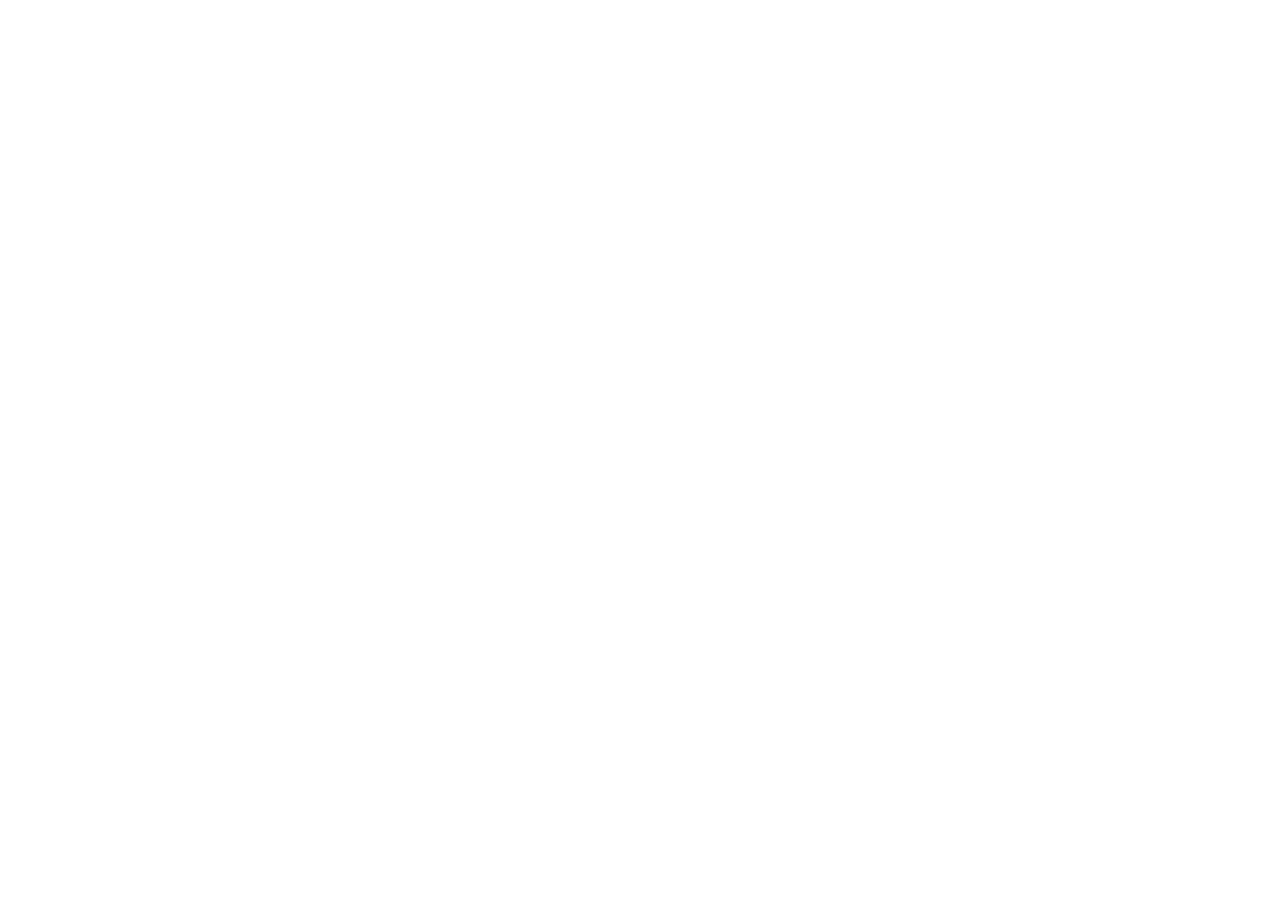
==== index.html @ 43ae87d1 "Criei a página principal" ====
<!DOCTYPE html>
<html lang="pt-br">
<head>
    <meta charset="UTF-8">
    <meta name="viewport" content="width=device-width, initial-scale=1.0">
    <link rel="shortcut icon" href="favicon.ico" type="image/x-icon">
    <title>Projeto redes sociais</title>
</head>
<body>
    
</body>
</html>
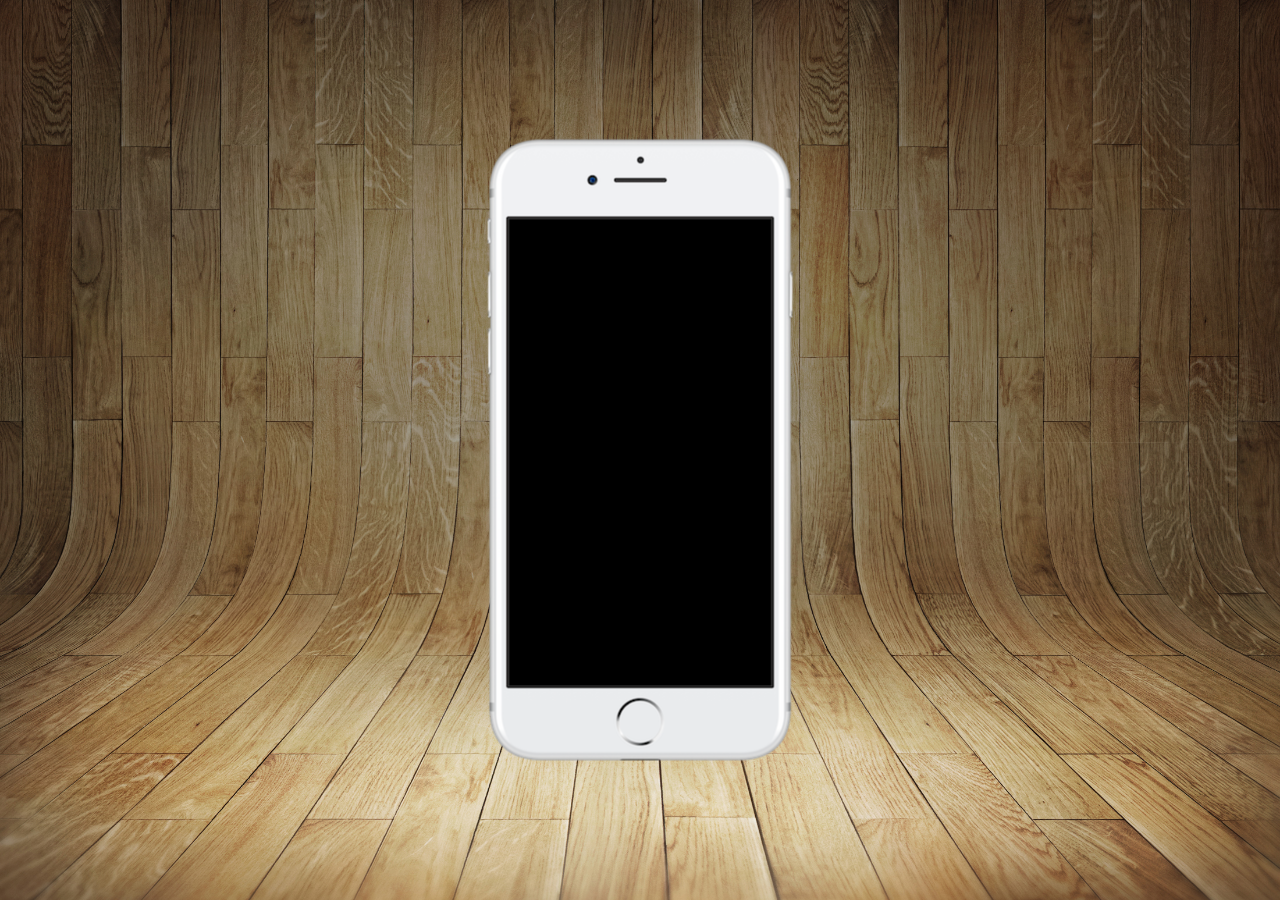
==== commit f1d105de: "Criei estilo para o site" ====
--- a/index.html
+++ b/index.html
@@ -4,9 +4,17 @@
     <meta charset="UTF-8">
     <meta name="viewport" content="width=device-width, initial-scale=1.0">
     <link rel="shortcut icon" href="favicon.ico" type="image/x-icon">
+    <link rel="stylesheet" href="estilos/style.css">
     <title>Projeto redes sociais</title>
 </head>
 <body>
-    
+    <main>
+        <section id="telefone">
+            
+        </section>
+        <section id="redes-sociais">
+
+        </section>
+    </main>
 </body>
 </html>--- a/estilos/style.css
+++ b/estilos/style.css
@@ -0,0 +1,35 @@
+@charset "UTF-8";
+
+* {
+    margin: 0px;
+    padding: 0px;
+    font-family: Arial, Helvetica, sans-serif;
+}
+
+html, body {
+    height: 100vh;
+    width: 100vw;
+    background-color: black;
+}
+
+body {
+    background: url(../imagens/fundo-madeira.jpg) no-repeat top center;
+    background-size: cover;
+    background-attachment: fixed;
+}
+
+main {
+    height: 100vh;
+    position: relative;
+}
+
+section#telefone {
+    position: absolute;
+    top: 50%;
+    left: 50%;
+    transform: translate(-50%, -50%);
+
+    height: 627px;
+    width: 311px;
+    background: url('../imagens/frame-iphone.png') no-repeat;
+}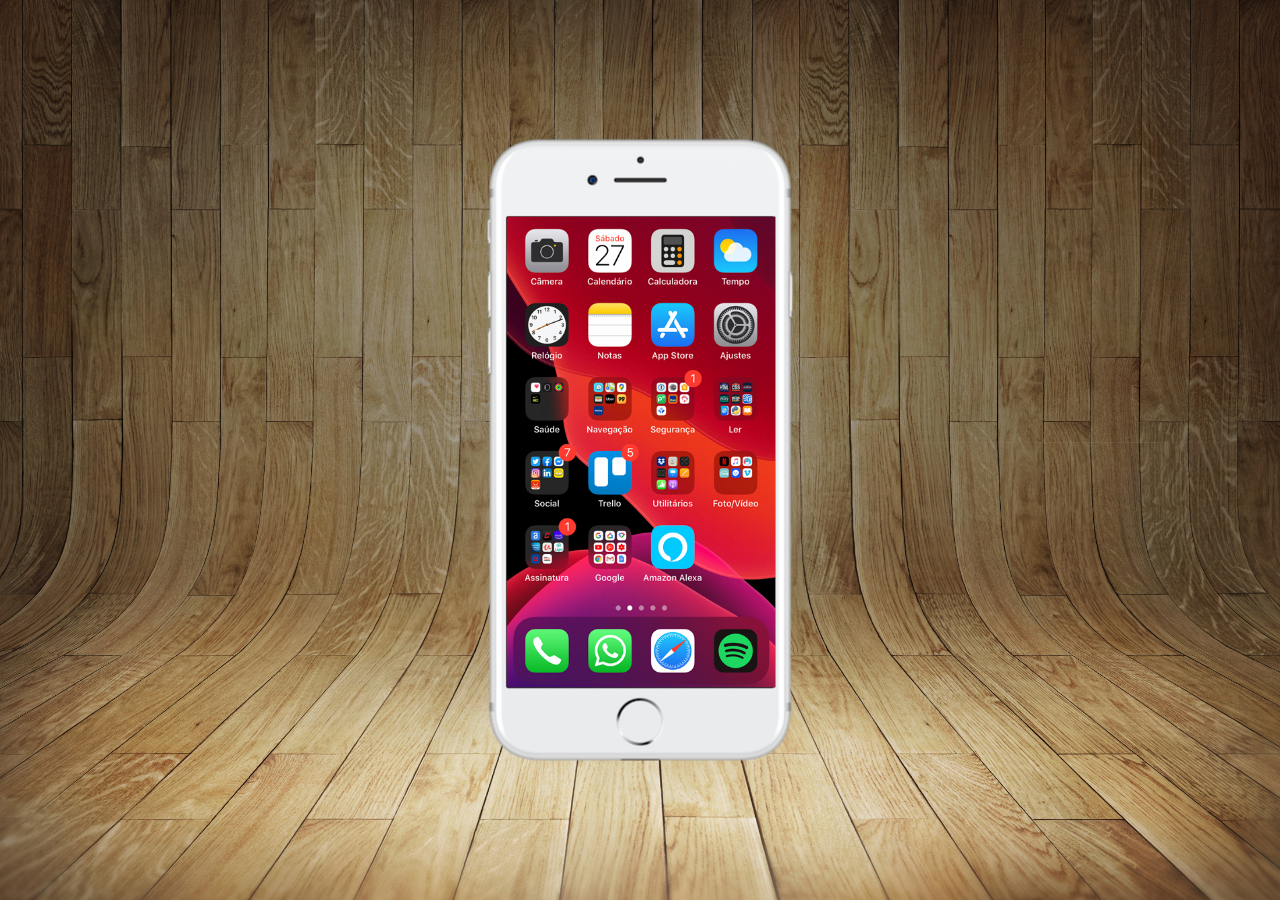
==== commit 9afc34e5: "Criei a tela home" ====
--- a/index.html
+++ b/index.html
@@ -10,7 +10,7 @@
 <body>
     <main>
         <section id="telefone">
-            
+            <iframe src="home.html" name="tela" id="tela" frameborder="0"></iframe>
         </section>
         <section id="redes-sociais">
 
--- a/estilos/style.css
+++ b/estilos/style.css
@@ -32,4 +32,12 @@
     height: 627px;
     width: 311px;
     background: url('../imagens/frame-iphone.png') no-repeat;
+}
+
+iframe#tela {
+    position: relative;
+    top: 80px;
+    left: 22px;
+    width: 269px;
+    height: 471px;
 }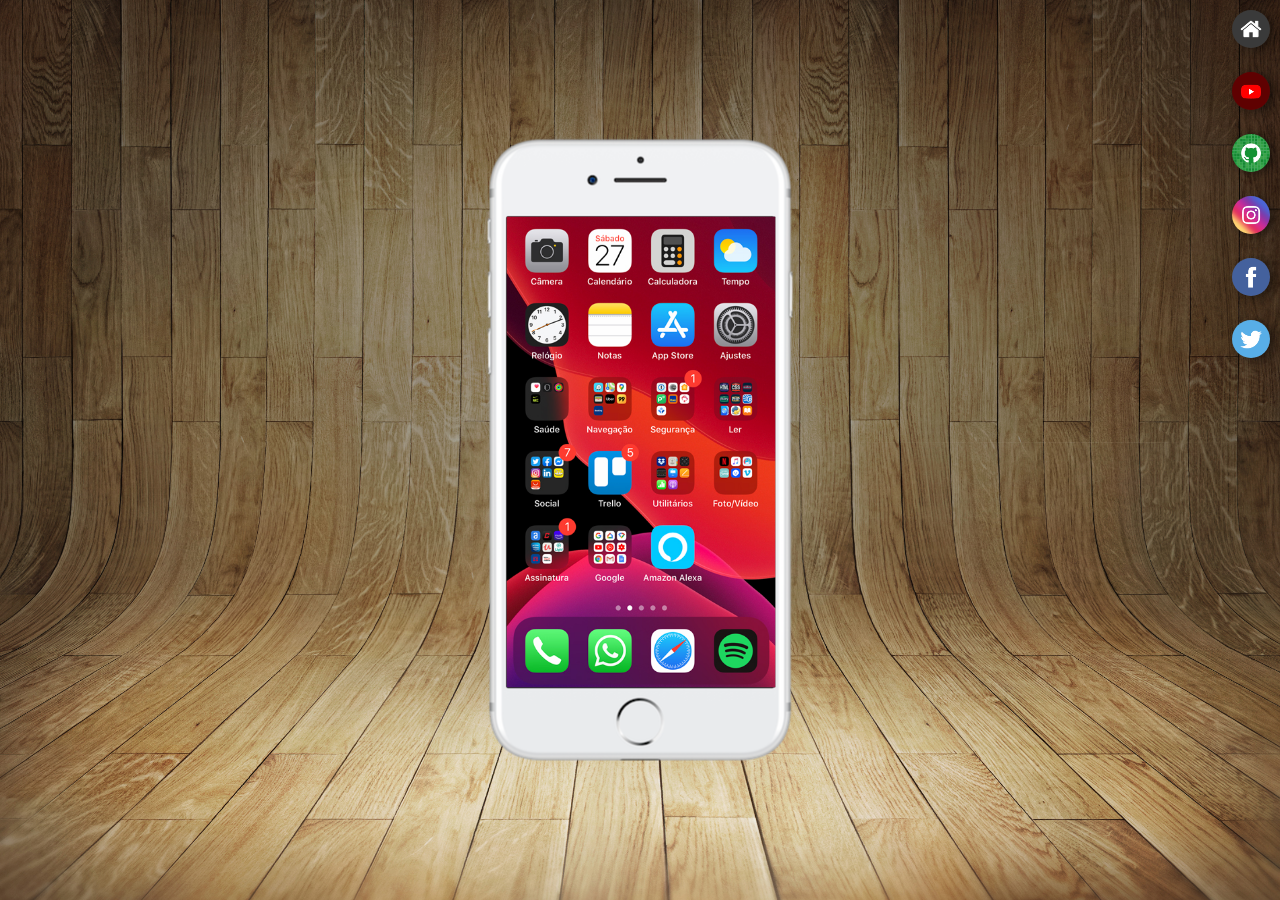
==== commit ab53ac11: "Criei botões na lateral" ====
--- a/index.html
+++ b/index.html
@@ -10,10 +10,17 @@
 <body>
     <main>
         <section id="telefone">
-            <iframe src="home.html" name="tela" id="tela" frameborder="0"></iframe>
+            <iframe src="home.html" name="tela" id="tela" frameborder="0">
+                Seu navegador não é compatível com isso.
+            </iframe>
         </section>
         <section id="redes-sociais">
-
+            <a href="#" target="tela"><img src="imagens/logo-home.jpg" alt="Home"></a> <br>
+            <a href="#" target="tela"><img src="imagens/logo-youtube.jpg" alt="Youtube"></a> <br>
+            <a href="#" target="tela"><img src="imagens/logo-github.jpg" alt="Git Hub"></a> <br>
+            <a href="#" target="tela"><img src="imagens/logo-instagram.jpg" alt="Instagram"></a> <br>
+            <a href="#" target="tela"><img src="imagens/logo-facebook.jpg" alt="Facebook"></a> <br>
+            <a href="#" target="tela"><img src="imagens/logo-twitter.jpg" alt="Twitter"></a>
         </section>
     </main>
 </body>
--- a/estilos/style.css
+++ b/estilos/style.css
@@ -40,4 +40,23 @@
     left: 22px;
     width: 269px;
     height: 471px;
+}
+
+section#redes-sociais {
+    text-align: right;
+}
+
+section#redes-sociais img {
+    width: 38px;
+    margin: 10px;
+    border-radius: 50%;
+    box-shadow: 4px 2px 10px rgba(0, 0, 0, 0.47);
+    box-sizing: border-box;
+}
+
+section#redes-sociais img:hover {
+    border: 2px solid rgba(255, 255, 255, 0.496);
+    transform: translate(-3px, -3px);
+    box-shadow: 5px 5px 10px rgba(0, 0, 0, 0.519);  
+    transition: transform 0.3s, border 0.3s;
 }